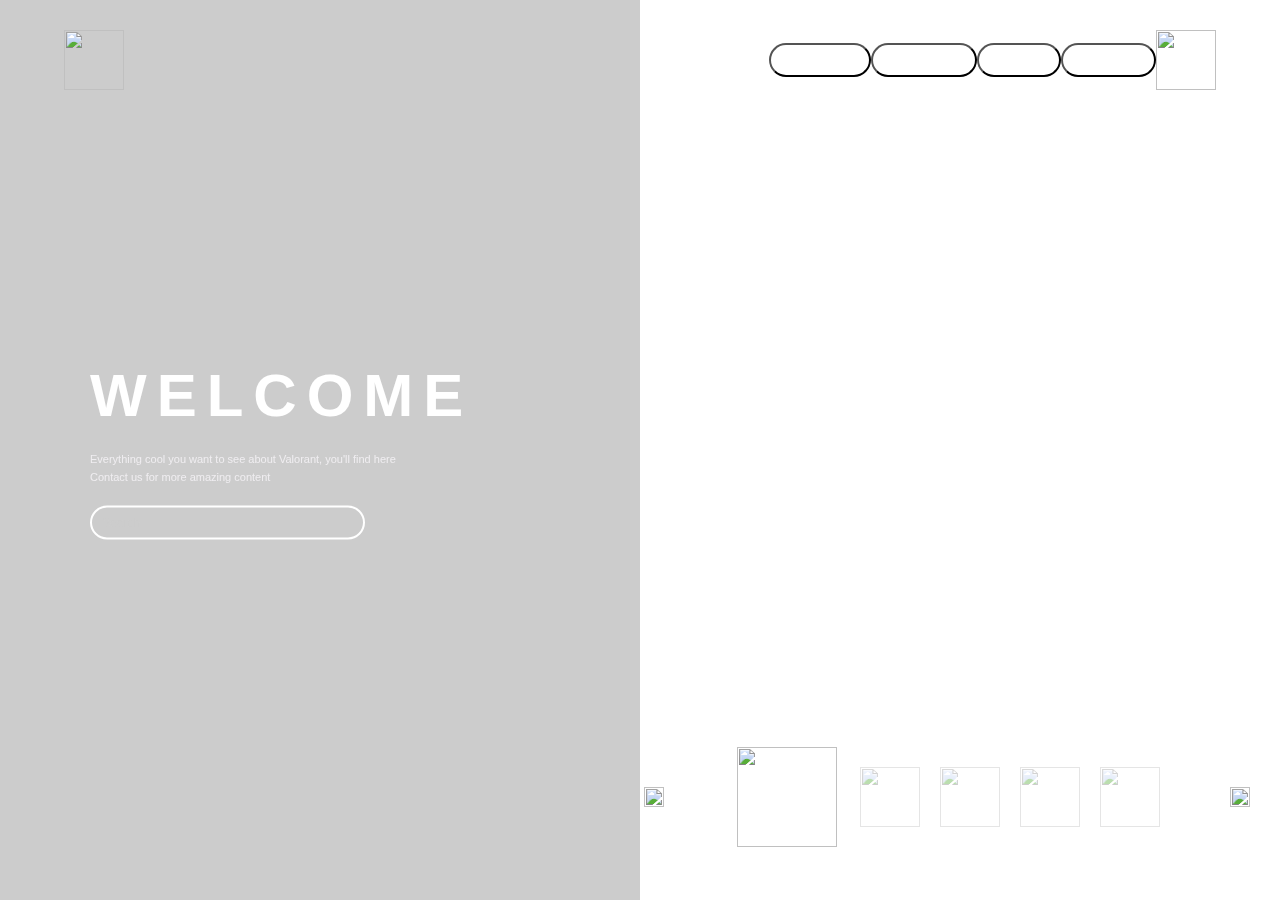
==== index.html @ a19be687 "Add files via upload" ====
<html>
<head>
    <meta name="viewport" content="width=device-width, initial-scale=1.0">
    <title>Valorant Guide</title>
    <link rel="stylesheet" href="style.css">
</head>
<body>
    
    <div id="hero">
    <div class="navbar">
        <img src="images/logo.png" class="logo">
        <div class="user">
            <a href="form.html">
            <button type="button">Register</button>
            </a>
           
        <div class="user">
            <a href="aboutus.html">
            <button type="button">About us</button>
            </a>
            </div>
            <div class="user">
                <a href="maps.html">
            <button type="button">Maps</button>
                </a>
            </div>
            <div class="user">
                <a href="agents.html">
            <button type="button">Agents</button>
                </a>
            </div>
             <a href="index.html">
            <img src="images/userimg.jpg" class="logo">
            </a>
        </div>
        </div>
        
        <div class="container">
            <div class="info">
                <h1>WELCOME</h1>
                <p>Everything cool you want to see about Valorant, you'll find here <br>Contact us for more amazing content</p>
                <input type="text" placeholder="Search">
            
            </div>
        </div>
        
        <div class="slider">
            <img src="images/left-arrow.png" id="prev">
            <div class="preview">
                <img src="images/small1.jpg" class="active thumbnail">
                <img src="images/small2.jpg" class="thumbnail">
                <img src="images/small3.jpg" class="thumbnail">
                <img src="images/small4.jpg" class="thumbnail">
                <img src="images/small5.png" class="thumbnail">
                </div>
            <img src="images/right-arrow.png" id="next">
        </div>
        
    </div>
    
    <script>
    var prev = document.getElementById("prev");
    var next = document.getElementById("next");
    var thumbnail = document.getElementsByClassName("thumbnail");
    var hero = document.getElementById("hero");
        
    var backgroundImg = new Array(
        "images/slider1.jpg",
        "images/slider2.jpg",
        "images/slider3.jpg",
        "images/slider4.jpg",
        "images/slider5.png",
    );
    let i = 0;
    next.onclick = function(){
        
        if(i < 4)
        hero.style.backgroundImage = 'url("'+backgroundImg[i+1]+'")';
        thumbnail[i+1].classList.add("active");
        thumbnail[i].classList.remove("active");
        i++;
    }
    
    prev.onclick = function(){
        
        if(i > 0)
        hero.style.backgroundImage = 'url("'+backgroundImg[i-1]+'")';
        thumbnail[i-1].classList.add("active");
        thumbnail[i].classList.remove("active");
        i--;
    }
    
    
    </script>
    
</body>
</html>
---- style.css ----
*{
    margin: 0;
    padding: 0;
    font-family: sans-serif;
}
#hero{
    width: 100%;
    height: 100vh;
    background-image: url(images/cover.png);
    background-size: cover;
    background-position: center;
    position: relative;
}
.navbar{
    width: 90%;
    margin: auto;
    display: flex;
    align-items: center;
    justify-content: space-between;
    position: relative;
    z-index: 10;
}
.navbar .logo{
    width: 60px;
    margin: 30px 0;
    cursor: pointer;
}
.user{
    display: flex;
    align-items: center;
}
.user img{
    width: 30px;
    margin-left: 50px;
    cursor: pointer;
}
button{
    padding: 8px 25px;
    background: transparent;
    outline: none;
    border-radius: 20px;
    color: #fff;
    font-size: 12px;
    font-weight: bold;
    cursor: pointer;
}
.container{
    width: 50%;
    height: 100vh;
    background: rgba(86,86,86,0.3);
    backdrop-filter: blur(10px);
    position: absolute;
    left: 0;
    top: 0;
}
.info{
    width: 550px;
    color: #fff;
    position: absolute;
    right: 0;
    top: 50%;
    transform: translateY(-50%);
}
.info h1{
    font-size: 60px;
    letter-spacing: 10px;
}
.info p{
    color: #f0eef1;
    font-size: 11px;
    margin: 20px 0;
    line-height: 18px;
}
.info input{
    width: 50%;
    padding: 8px 10px;
    outline: none;
    border: 2px solid #fff;
    border-radius: 20px;
    background: transparent;
    color: #fff;
    font-size: 12px;
}

::placeholder{
    color: #ccc;
}
.slider{
    display: flex;
    align-items: center;
    position: absolute;
    right: 30px;
    bottom: 50px;
}
#prev, #next{
    width: 20px;
    cursor: pointer;
}
.preview{
    display: flex;
    align-items: center;
    margin: 0 60px;
}
.preview img{
    width: 60px;
    margin: 0 10px;
    opacity: 0.4;
}
.preview .active{
    display: block;
    border: 3px solid #fff;
    width: 100px;
    opacity: 1;
}
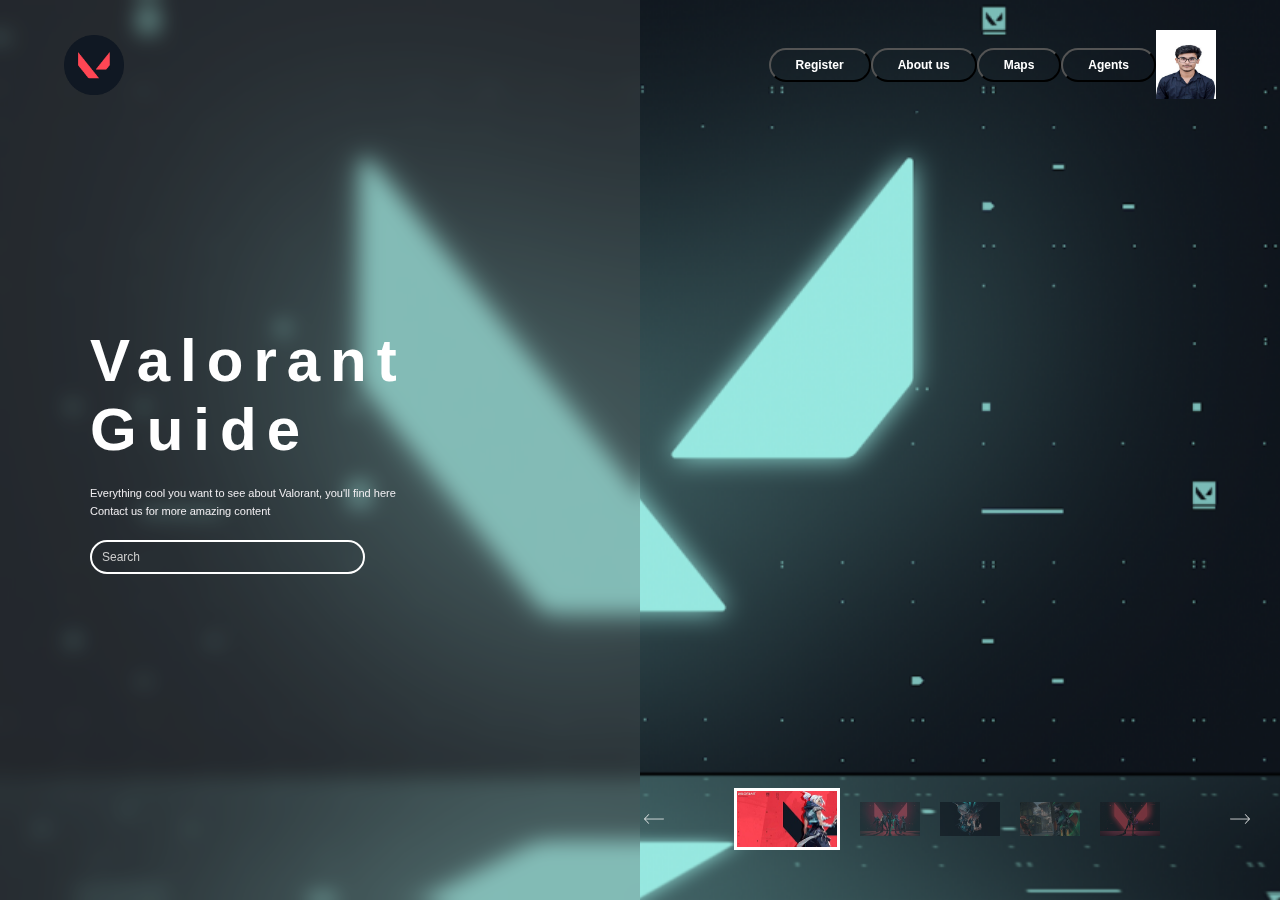
==== commit e842dbae: "Update index.html" ====
--- a/index.html
+++ b/index.html
@@ -37,7 +37,7 @@
         
         <div class="container">
             <div class="info">
-                <h1>WELCOME</h1>
+                <h1>Valorant Guide</h1>
                 <p>Everything cool you want to see about Valorant, you'll find here <br>Contact us for more amazing content</p>
                 <input type="text" placeholder="Search">
             
@@ -94,4 +94,4 @@
     </script>
     
 </body>
-</html>+</html>
